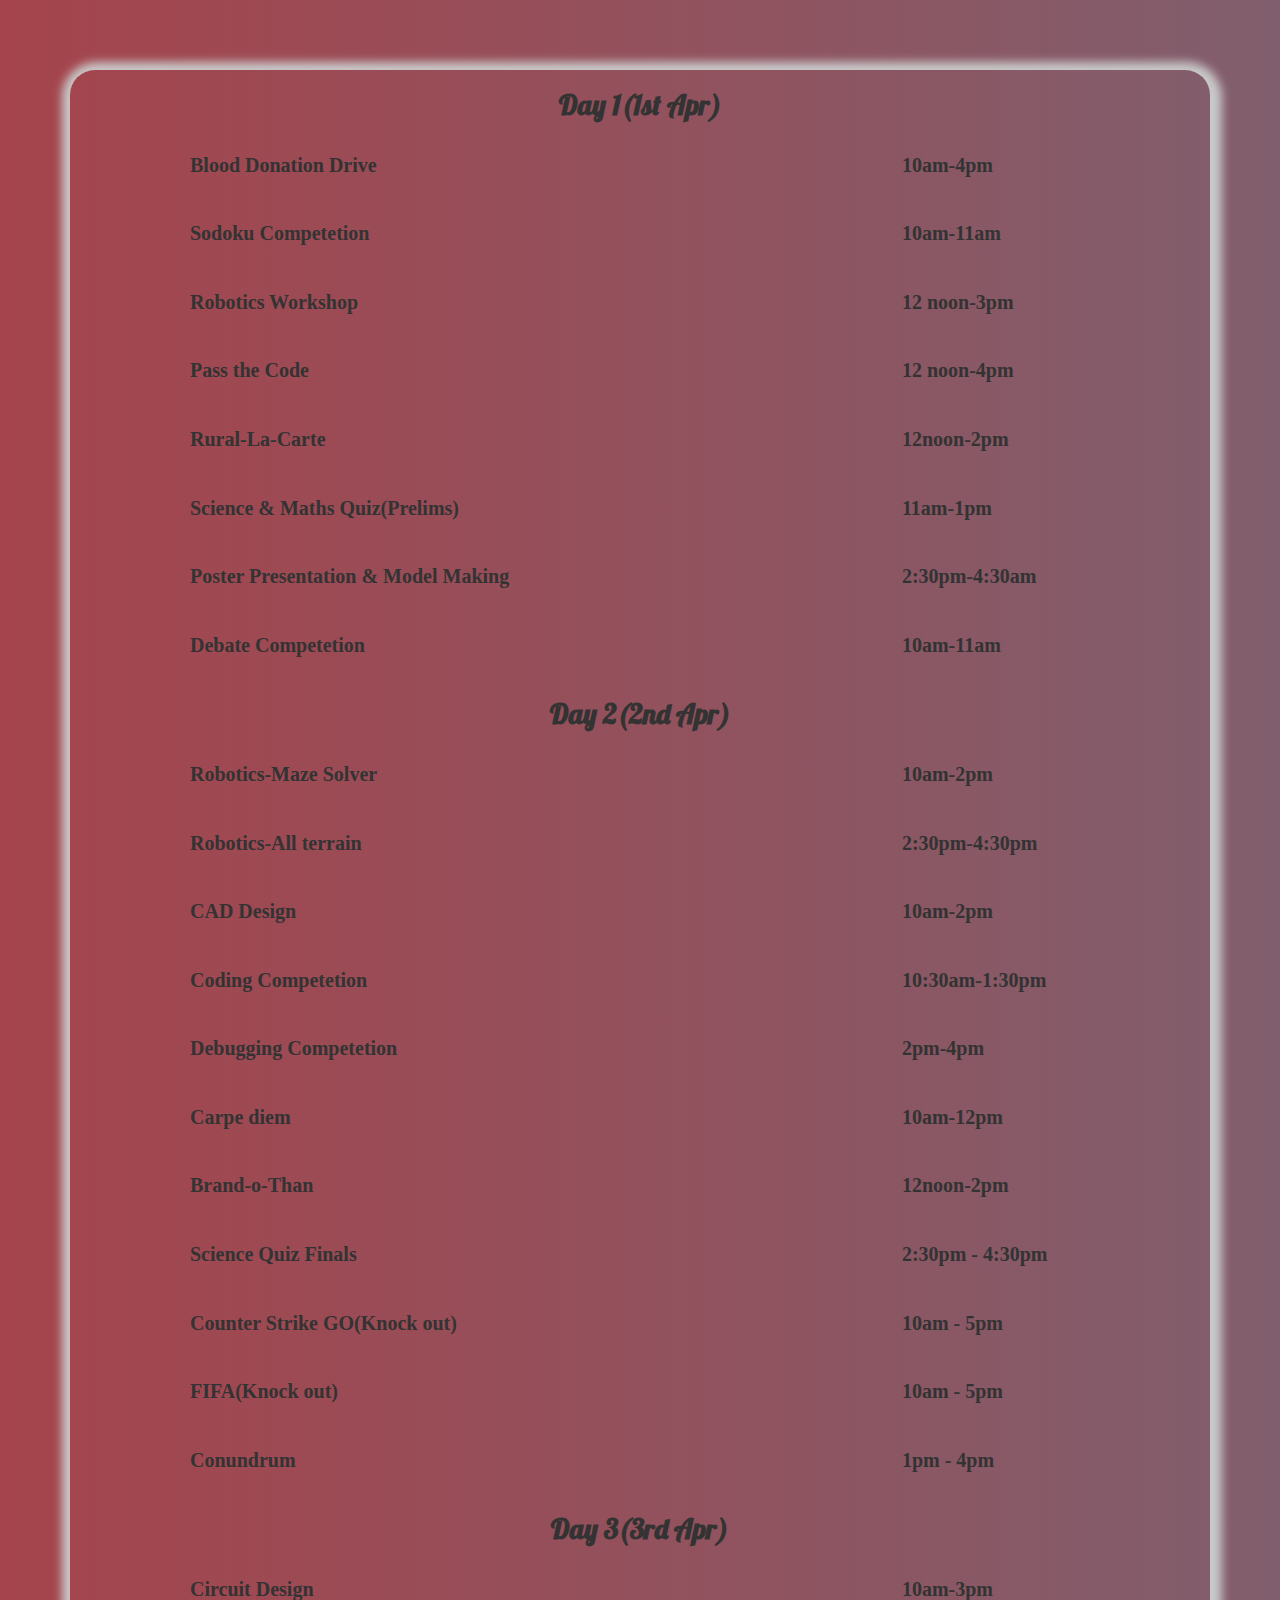
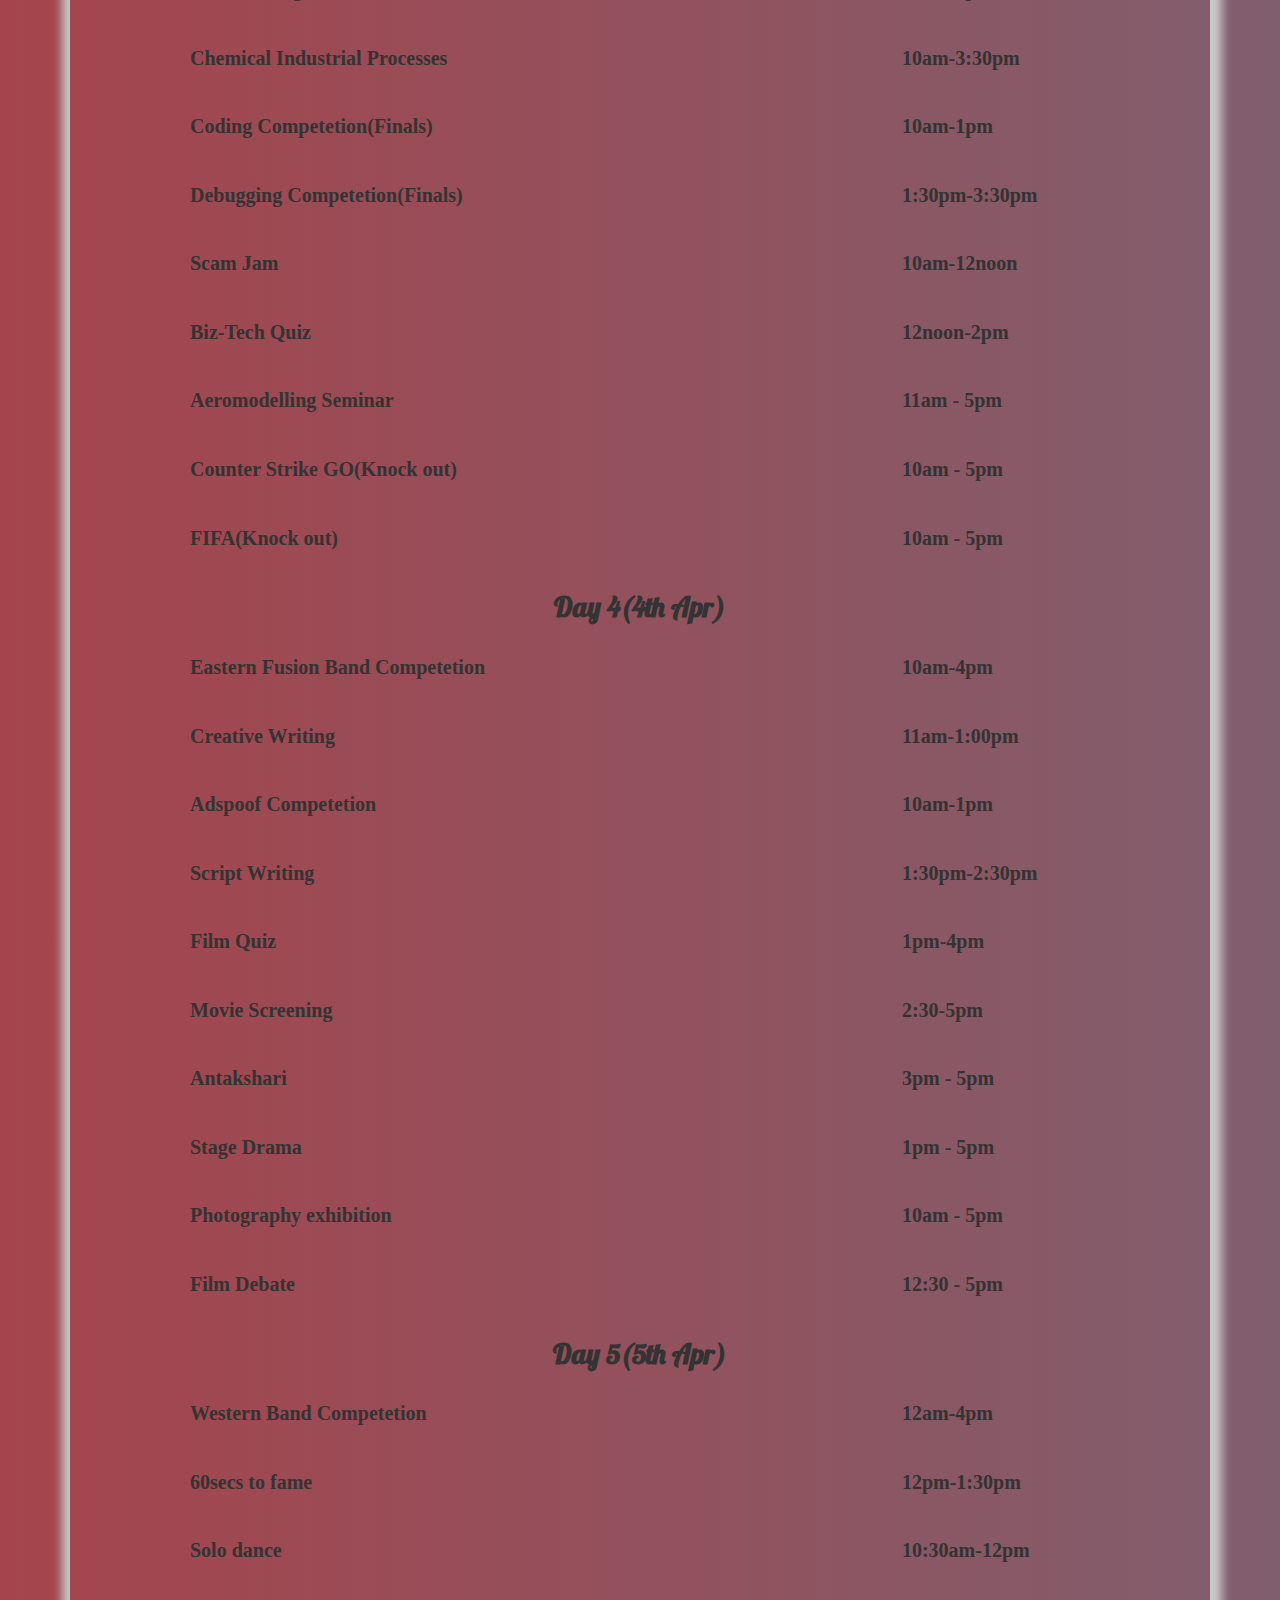
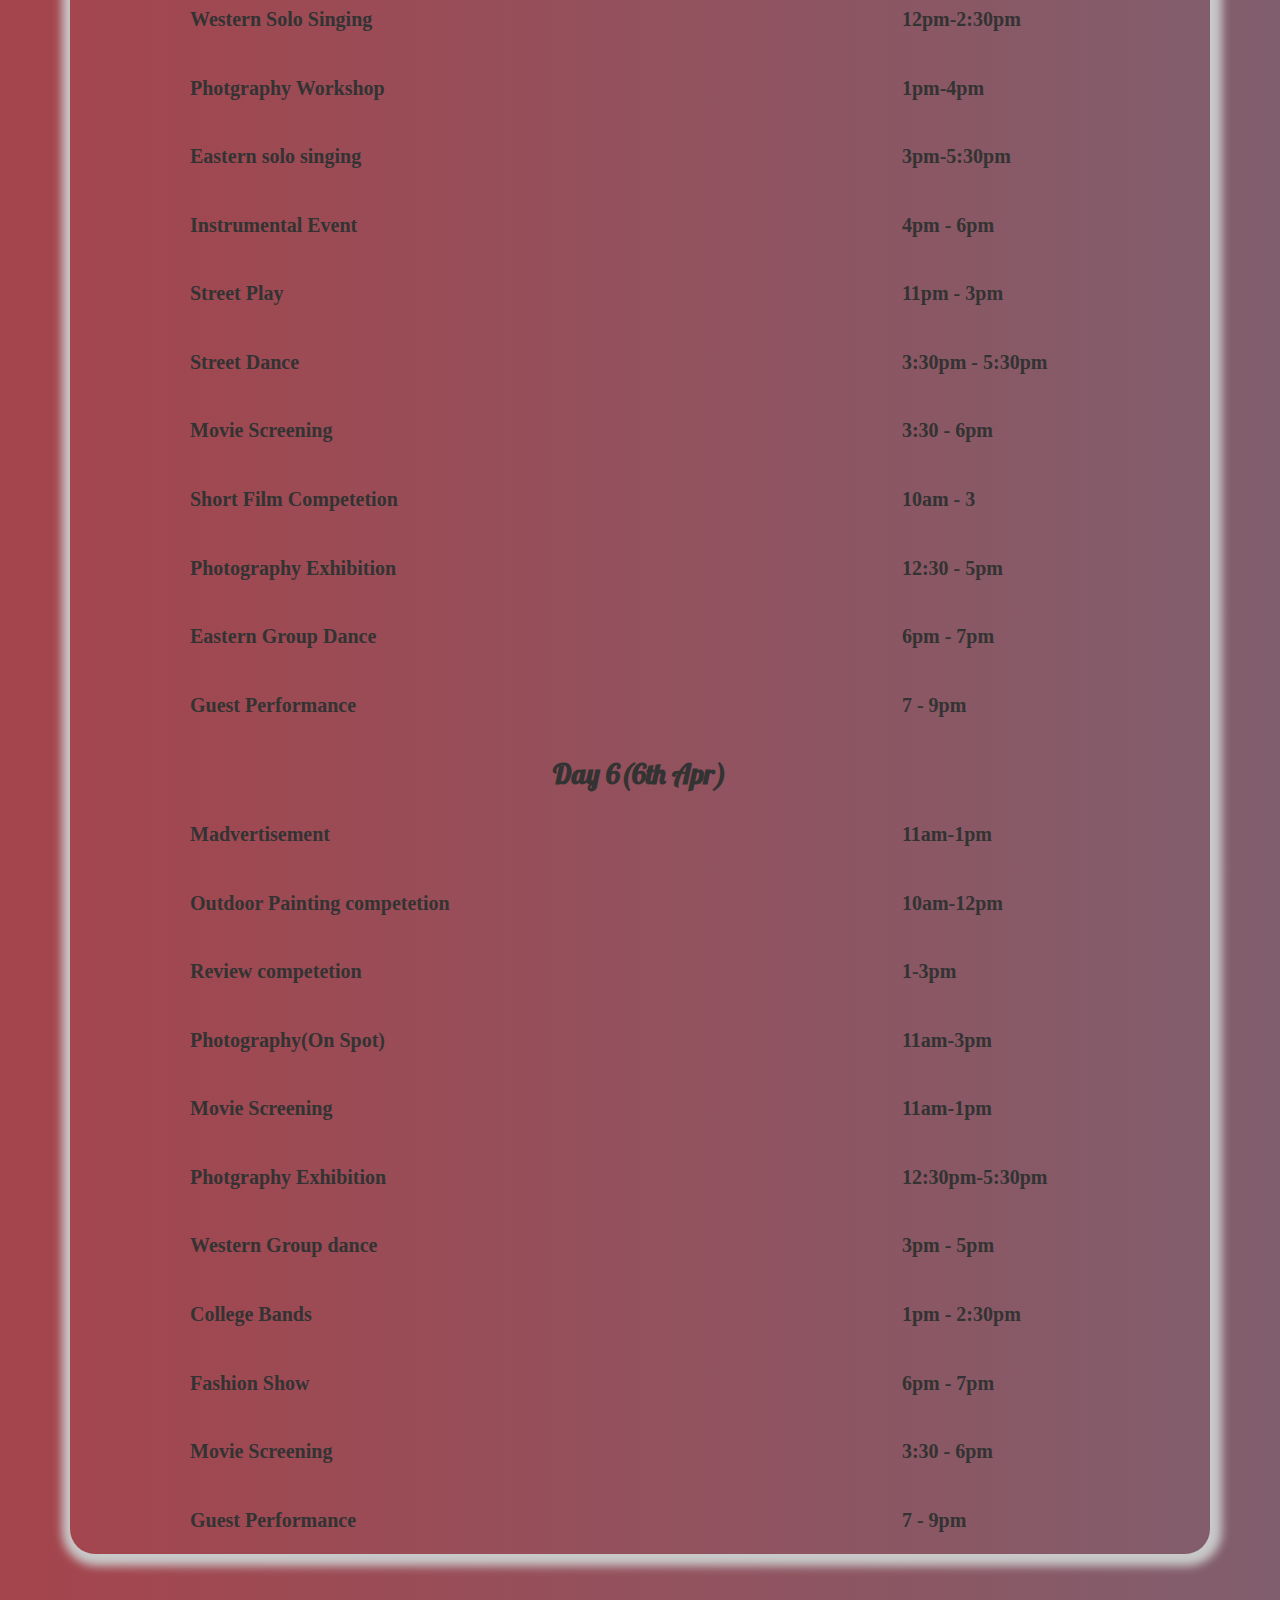
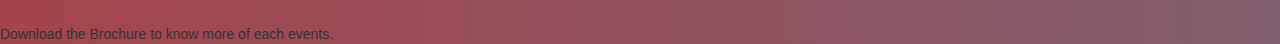
==== index.html @ aa8b28dc "Update index.html" ====
<!Doctype html>
<html lang="en">
<head>
    <meta charset="UTF-8">
    <meta name="viewport" content="width=device-width, initial-scale=1.0">
    <meta http-equiv="X-UA-Compatible" content="ie=edge">
    <title>HU19 | Events</title>
    <link rel="icon" type="image/ico" href="sources/imgs/logo.png" />
	<link rel="stylesheet" href="style2.css"/>
	<link href="https://fonts.googleapis.com/css?family=Lobster" rel="stylesheet">
	<link rel="stylesheet" href="https://maxcdn.bootstrapcdn.com/bootstrap/3.4.0/css/bootstrap.min.css">
  <script src="https://ajax.googleapis.com/ajax/libs/jquery/3.3.1/jquery.min.js"></script>
  <script src="https://maxcdn.bootstrapcdn.com/bootstrap/3.4.0/js/bootstrap.min.js"></script>

</head>
<script>

</script>
<body>
<div class="container">
	<div class="elist table-responsive">
		
		<table width="100%">
				<tr ><th colspan="2" style="text-align:center;"><h2>Day 1(1st Apr)</h2></th></tr>

			<tr><td>Blood Donation Drive</td>
				<td>10am-4pm</td>
			</tr>
			<tr><td>Sodoku Competetion</td>
				<td>10am-11am</td>
			</tr>
			<tr><td>Robotics Workshop</td>
				<td>12 noon-3pm</td>
			</tr>
			<tr><td>Pass the Code</td>
				<td>12 noon-4pm</td>
			</tr>
			<tr><td>Rural-La-Carte</td>
				<td>12noon-2pm</td>
			</tr>
			<tr><td>Science & Maths Quiz(Prelims)</td>
				<td>11am-1pm</td>
			</tr>
			<tr><td>Poster Presentation & Model Making</td>
				<td>2:30pm-4:30am</td>
			</tr>
			<tr><td>Debate Competetion</td>
				<td>10am-11am</td>
			</tr>
						<tr><th colspan="2" style="text-align:center"><h2>Day 2(2nd Apr)</h2></th></tr>
			<tr><td>Robotics-Maze Solver</td>
				<td>10am-2pm</td>
			</tr>
			<tr><td>Robotics-All terrain</td>
				<td>2:30pm-4:30pm</td>
			</tr>
			<tr><td>CAD Design</td>
				<td>10am-2pm</td>
			</tr>
			<tr><td>Coding Competetion</td>
				<td>10:30am-1:30pm</td>
			</tr>
			<tr><td>Debugging Competetion</td>
				<td>2pm-4pm</td>
			</tr>
			<tr><td>Carpe diem</td>
				<td>10am-12pm</td>
			</tr>
			<tr><td>Brand-o-Than</td>
				<td>12noon-2pm</td>
			</tr>
			<tr><td>Science Quiz Finals</td>
				<td>2:30pm - 4:30pm</td>
			</tr>
			<tr><td>Counter Strike GO(Knock out)</td>
				<td>10am - 5pm</td>
			</tr>
			<tr><td>FIFA(Knock out)</td>
				<td>10am - 5pm</td>
			</tr>
			<tr><td>Conundrum</td>
				<td>1pm - 4pm</td>
			</tr>
			<tr><th colspan="2" style="text-align:center"><h2>Day 3(3rd Apr)</h2></th></tr>
			<tr><td>Circuit Design</td>
				<td>10am-3pm</td>
			</tr>
			<tr><td>Chemical Industrial Processes</td>
				<td>10am-3:30pm</td>
			</tr>
			<tr><td>Coding Competetion(Finals)</td>
				<td>10am-1pm</td>
			</tr>
			<tr><td>Debugging Competetion(Finals)</td>
				<td>1:30pm-3:30pm</td>
			</tr>
			<tr><td>Scam Jam</td>
				<td>10am-12noon</td>
			</tr>
			<tr><td>Biz-Tech Quiz</td>
				<td>12noon-2pm</td>
			</tr>
			<tr><td>Aeromodelling Seminar</td>
				<td>11am - 5pm</td>
			</tr>
			<tr><td>Counter Strike GO(Knock out)</td>
				<td>10am - 5pm</td>
			</tr>
			<tr><td>FIFA(Knock out)</td>
				<td>10am - 5pm</td>
			</tr>
			<tr><th colspan="2" style="text-align:center"><h2>Day 4(4th Apr)</h2></th></tr>
			<tr><td>Eastern Fusion Band Competetion</td>
				<td>10am-4pm</td>
			</tr>
			<tr><td>Creative Writing</td>
				<td>11am-1:00pm</td>
			</tr>
			<tr><td>Adspoof Competetion</td>
				<td>10am-1pm</td>
			</tr>
			<tr><td>Script Writing</td>
				<td>1:30pm-2:30pm</td>
			</tr>
			<tr><td>Film Quiz</td>
				<td>1pm-4pm</td>
			</tr>
			<tr><td>Movie Screening</td>
				<td>2:30-5pm</td>
			</tr>
			<tr><td>Antakshari</td>
				<td>3pm - 5pm</td>
			</tr>
			<tr><td>Stage Drama</td>
				<td>1pm - 5pm</td>
			</tr>
			<tr><td>Photography exhibition</td>
				<td>10am - 5pm</td>
			</tr>
			<tr><td>Film Debate</td>
				<td>12:30 - 5pm</td>
			</tr>
			<tr><th colspan="2" style="text-align:center"><h2 id="1">Day 5(5th Apr)</h2></th></tr>
			<tr><td>Western Band Competetion</td>
				<td>12am-4pm</td>
			</tr>
			<tr><td>60secs to fame</td>
				<td>12pm-1:30pm</td>
			</tr>
			<tr><td>Solo dance</td>
				<td>10:30am-12pm</td>
			</tr>
			<tr><td>Western Solo Singing</td>
				<td>12pm-2:30pm</td>
			</tr>
			<tr><td>Photgraphy Workshop</td>
				<td>1pm-4pm</td>
			</tr>
			<tr><td>Eastern solo singing</td>
				<td>3pm-5:30pm</td>
			</tr>
			<tr><td>Instrumental Event</td>
				<td>4pm - 6pm</td>
			</tr>
			<tr><td>Street Play</td>
				<td>11pm - 3pm</td>
			</tr>
			<tr><td>Street Dance</td>
				<td>3:30pm - 5:30pm</td>
			</tr>
		
			<tr><td>Movie Screening</td>
				<td>3:30 - 6pm</td>
			</tr>
			<tr><td>Short Film Competetion</td>
				<td>10am - 3</td>
			</tr>
			<tr><td>Photography Exhibition</td>
				<td>12:30 - 5pm</td>
			</tr>
			<tr><td>Eastern Group Dance</td>
				<td>6pm - 7pm</td>
			</tr>
			<tr><td>Guest Performance</td>
				<td>7 - 9pm</td>
			</tr>
			<tr><th colspan="2"style="text-align:center"><h2>Day 6(6th Apr)</h2></th></tr>
			<tr><td>Madvertisement</td>
				<td>11am-1pm</td>
			</tr>
			<tr><td>Outdoor Painting competetion</td>
				<td>10am-12pm</td>
			</tr>
			<tr><td>Review competetion</td>
				<td>1-3pm</td>
			</tr>
			<tr><td>Photography(On Spot)</td>
				<td>11am-3pm</td>
			</tr>
			<tr><td>Movie Screening</td>
				<td>11am-1pm</td>
			</tr>
			<tr><td>Photgraphy Exhibition</td>
				<td>12:30pm-5:30pm</td>
			</tr>
			<tr><td>Western Group dance</td>
				<td>3pm - 5pm</td>
			</tr>
			<tr><td>College Bands</td>
				<td>1pm - 2:30pm</td>
			</tr>
			<tr><td>Fashion Show</td>
				<td>6pm - 7pm</td>
			</tr>
			<tr><td>Movie Screening</td>
				<td>3:30 - 6pm</td>
			</tr>
			<tr><td>Guest Performance</td>
				<td>7 - 9pm</td>
			</tr>
		</table>
		
	</div>
	</div>
	<footer> Download the Brochure to know more of each events. </footer>
	</body>
</html>
	<style>
	* {
			box-sizing: border-box;
	}

		
		body {
			margin: 0px;
			overflow-x: hidden;
			background-color:deepblue;
			background: linear-gradient(270deg, #662466, #22d0a3, #448aa5, #a5444c);
			background-size: 800% 800%;
			-webkit-animation: AnimationName 11s ease infinite;
			-moz-animation: AnimationName 11s ease infinite;
			animation: AnimationName 11s ease infinite;
			}
		@-webkit-keyframes AnimationName {
			0%{background-position:0% 38%}
		50%{background-position:100% 63%}
		100%{background-position:0% 38%}
			}
		@-moz-keyframes AnimationName {
				0%{background-position:0% 38%}
			50%{background-position:100% 63%}
			100%{background-position:0% 38%}
			}
		@keyframes AnimationName { 
			0%{background-position:0% 38%}
		50%{background-position:100% 63%}
		100%{background-position:0% 38%}
		}
	.elist
		{
			margin:auto;
			margin-top:5em;
			margin-bottom : 5em;
			//background-color: #ad9822;
			border: 1px sotrd black;
			//opacity: 0.6;
			filter: alpha(opacity=60);
			width:auto;
			heigth:auto;
			border-radius: 25px;
			box-shadow:2px 2px 10px 10px #C9C9C9;
		-webkit-box-shadow:2px 2px 10px 10x #C9C9C9;
			-moz-box-shadow:2px 2px 10px 10px #C9C9C9;
			 transition: 0.8s;
			    

			
		}
		
	
		
			td
			{
				font-weight:bold;
				font-family:cursive;
				font-size:20px;
				padding:1em;
			}
				h2{
				font-weight:bold;
			font-family:'Lobster', cursive;;
			 text-shadow: 2px 2px 5px white
			  animation: fadeOut 1s;
			  				font-size:2em;

			}
		@media screen and (min-width: 720px) 
		{
			td:nth-child(odd)
			{
				padding-left : 6em;
			}
		}
	</style>
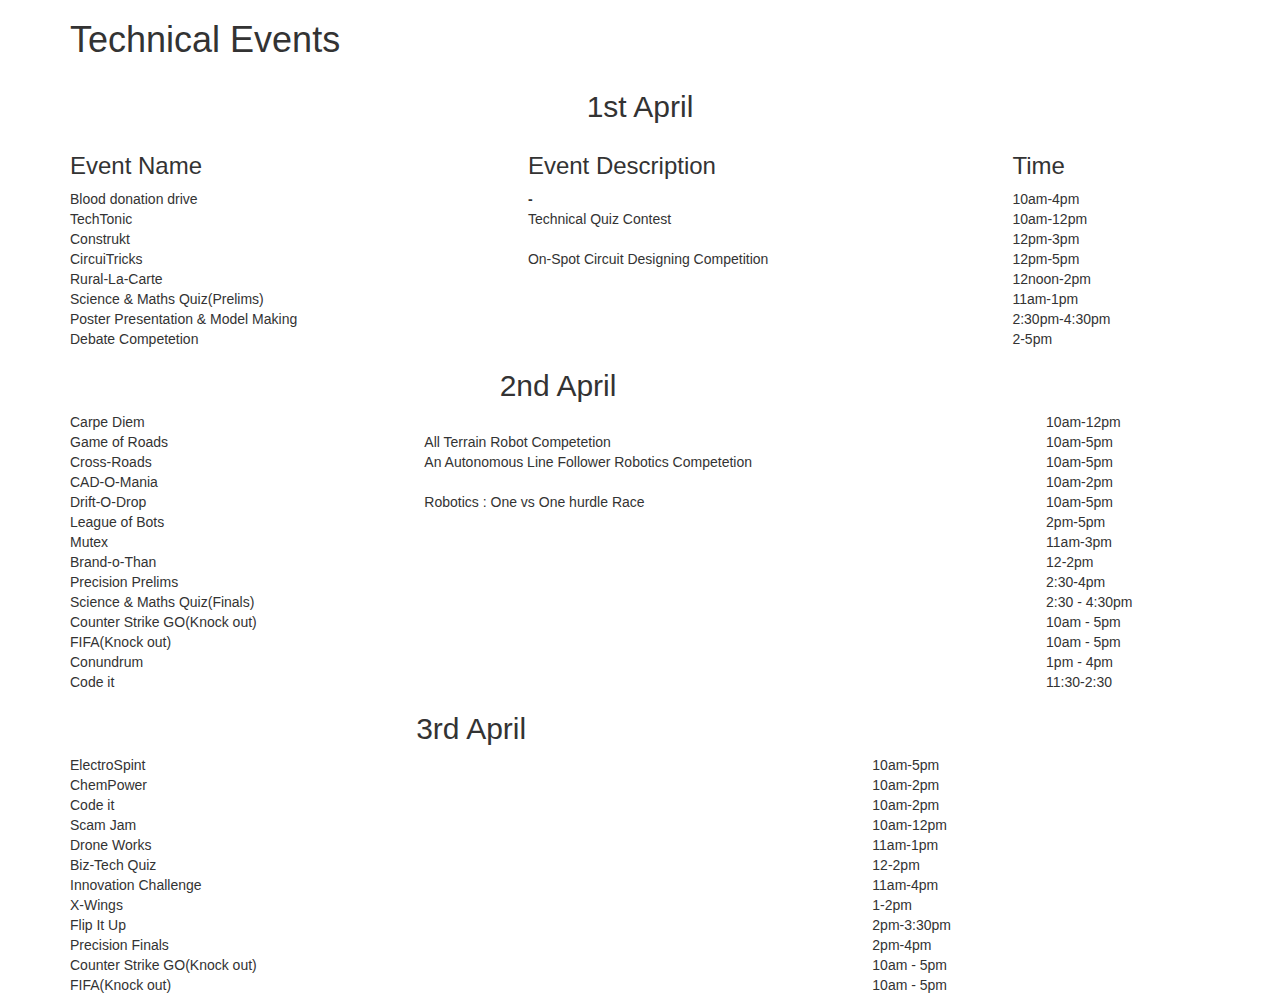
==== commit 4d46a53c: "Update index.html" ====
--- a/index.html
+++ b/index.html
@@ -1,304 +1,203 @@
-<!Doctype html>
-<html lang="en">
-<head>
-    <meta charset="UTF-8">
-    <meta name="viewport" content="width=device-width, initial-scale=1.0">
-    <meta http-equiv="X-UA-Compatible" content="ie=edge">
-    <title>HU19 | Events</title>
-    <link rel="icon" type="image/ico" href="sources/imgs/logo.png" />
-	<link rel="stylesheet" href="style2.css"/>
-	<link href="https://fonts.googleapis.com/css?family=Lobster" rel="stylesheet">
-	<link rel="stylesheet" href="https://maxcdn.bootstrapcdn.com/bootstrap/3.4.0/css/bootstrap.min.css">
-  <script src="https://ajax.googleapis.com/ajax/libs/jquery/3.3.1/jquery.min.js"></script>
-  <script src="https://maxcdn.bootstrapcdn.com/bootstrap/3.4.0/js/bootstrap.min.js"></script>
-
-</head>
-<script>
-
-</script>
-<body>
-<div class="container">
-	<div class="elist table-responsive">
-		
-		<table width="100%">
-				<tr ><th colspan="2" style="text-align:center;"><h2>Day 1(1st Apr)</h2></th></tr>
-
-			<tr><td>Blood Donation Drive</td>
-				<td>10am-4pm</td>
-			</tr>
-			<tr><td>Sodoku Competetion</td>
-				<td>10am-11am</td>
-			</tr>
-			<tr><td>Robotics Workshop</td>
-				<td>12 noon-3pm</td>
-			</tr>
-			<tr><td>Pass the Code</td>
-				<td>12 noon-4pm</td>
-			</tr>
-			<tr><td>Rural-La-Carte</td>
-				<td>12noon-2pm</td>
-			</tr>
-			<tr><td>Science & Maths Quiz(Prelims)</td>
-				<td>11am-1pm</td>
-			</tr>
-			<tr><td>Poster Presentation & Model Making</td>
-				<td>2:30pm-4:30am</td>
-			</tr>
-			<tr><td>Debate Competetion</td>
-				<td>10am-11am</td>
-			</tr>
-						<tr><th colspan="2" style="text-align:center"><h2>Day 2(2nd Apr)</h2></th></tr>
-			<tr><td>Robotics-Maze Solver</td>
-				<td>10am-2pm</td>
-			</tr>
-			<tr><td>Robotics-All terrain</td>
-				<td>2:30pm-4:30pm</td>
-			</tr>
-			<tr><td>CAD Design</td>
-				<td>10am-2pm</td>
-			</tr>
-			<tr><td>Coding Competetion</td>
-				<td>10:30am-1:30pm</td>
-			</tr>
-			<tr><td>Debugging Competetion</td>
-				<td>2pm-4pm</td>
-			</tr>
-			<tr><td>Carpe diem</td>
-				<td>10am-12pm</td>
-			</tr>
-			<tr><td>Brand-o-Than</td>
-				<td>12noon-2pm</td>
-			</tr>
-			<tr><td>Science Quiz Finals</td>
-				<td>2:30pm - 4:30pm</td>
-			</tr>
-			<tr><td>Counter Strike GO(Knock out)</td>
-				<td>10am - 5pm</td>
-			</tr>
-			<tr><td>FIFA(Knock out)</td>
-				<td>10am - 5pm</td>
-			</tr>
-			<tr><td>Conundrum</td>
-				<td>1pm - 4pm</td>
-			</tr>
-			<tr><th colspan="2" style="text-align:center"><h2>Day 3(3rd Apr)</h2></th></tr>
-			<tr><td>Circuit Design</td>
-				<td>10am-3pm</td>
-			</tr>
-			<tr><td>Chemical Industrial Processes</td>
-				<td>10am-3:30pm</td>
-			</tr>
-			<tr><td>Coding Competetion(Finals)</td>
-				<td>10am-1pm</td>
-			</tr>
-			<tr><td>Debugging Competetion(Finals)</td>
-				<td>1:30pm-3:30pm</td>
-			</tr>
-			<tr><td>Scam Jam</td>
-				<td>10am-12noon</td>
-			</tr>
-			<tr><td>Biz-Tech Quiz</td>
-				<td>12noon-2pm</td>
-			</tr>
-			<tr><td>Aeromodelling Seminar</td>
-				<td>11am - 5pm</td>
-			</tr>
-			<tr><td>Counter Strike GO(Knock out)</td>
-				<td>10am - 5pm</td>
-			</tr>
-			<tr><td>FIFA(Knock out)</td>
-				<td>10am - 5pm</td>
-			</tr>
-			<tr><th colspan="2" style="text-align:center"><h2>Day 4(4th Apr)</h2></th></tr>
-			<tr><td>Eastern Fusion Band Competetion</td>
-				<td>10am-4pm</td>
-			</tr>
-			<tr><td>Creative Writing</td>
-				<td>11am-1:00pm</td>
-			</tr>
-			<tr><td>Adspoof Competetion</td>
-				<td>10am-1pm</td>
-			</tr>
-			<tr><td>Script Writing</td>
-				<td>1:30pm-2:30pm</td>
-			</tr>
-			<tr><td>Film Quiz</td>
-				<td>1pm-4pm</td>
-			</tr>
-			<tr><td>Movie Screening</td>
-				<td>2:30-5pm</td>
-			</tr>
-			<tr><td>Antakshari</td>
-				<td>3pm - 5pm</td>
-			</tr>
-			<tr><td>Stage Drama</td>
-				<td>1pm - 5pm</td>
-			</tr>
-			<tr><td>Photography exhibition</td>
-				<td>10am - 5pm</td>
-			</tr>
-			<tr><td>Film Debate</td>
-				<td>12:30 - 5pm</td>
-			</tr>
-			<tr><th colspan="2" style="text-align:center"><h2 id="1">Day 5(5th Apr)</h2></th></tr>
-			<tr><td>Western Band Competetion</td>
-				<td>12am-4pm</td>
-			</tr>
-			<tr><td>60secs to fame</td>
-				<td>12pm-1:30pm</td>
-			</tr>
-			<tr><td>Solo dance</td>
-				<td>10:30am-12pm</td>
-			</tr>
-			<tr><td>Western Solo Singing</td>
-				<td>12pm-2:30pm</td>
-			</tr>
-			<tr><td>Photgraphy Workshop</td>
-				<td>1pm-4pm</td>
-			</tr>
-			<tr><td>Eastern solo singing</td>
-				<td>3pm-5:30pm</td>
-			</tr>
-			<tr><td>Instrumental Event</td>
-				<td>4pm - 6pm</td>
-			</tr>
-			<tr><td>Street Play</td>
-				<td>11pm - 3pm</td>
-			</tr>
-			<tr><td>Street Dance</td>
-				<td>3:30pm - 5:30pm</td>
-			</tr>
-		
-			<tr><td>Movie Screening</td>
-				<td>3:30 - 6pm</td>
-			</tr>
-			<tr><td>Short Film Competetion</td>
-				<td>10am - 3</td>
-			</tr>
-			<tr><td>Photography Exhibition</td>
-				<td>12:30 - 5pm</td>
-			</tr>
-			<tr><td>Eastern Group Dance</td>
-				<td>6pm - 7pm</td>
-			</tr>
-			<tr><td>Guest Performance</td>
-				<td>7 - 9pm</td>
-			</tr>
-			<tr><th colspan="2"style="text-align:center"><h2>Day 6(6th Apr)</h2></th></tr>
-			<tr><td>Madvertisement</td>
-				<td>11am-1pm</td>
-			</tr>
-			<tr><td>Outdoor Painting competetion</td>
-				<td>10am-12pm</td>
-			</tr>
-			<tr><td>Review competetion</td>
-				<td>1-3pm</td>
-			</tr>
-			<tr><td>Photography(On Spot)</td>
-				<td>11am-3pm</td>
-			</tr>
-			<tr><td>Movie Screening</td>
-				<td>11am-1pm</td>
-			</tr>
-			<tr><td>Photgraphy Exhibition</td>
-				<td>12:30pm-5:30pm</td>
-			</tr>
-			<tr><td>Western Group dance</td>
-				<td>3pm - 5pm</td>
-			</tr>
-			<tr><td>College Bands</td>
-				<td>1pm - 2:30pm</td>
-			</tr>
-			<tr><td>Fashion Show</td>
-				<td>6pm - 7pm</td>
-			</tr>
-			<tr><td>Movie Screening</td>
-				<td>3:30 - 6pm</td>
-			</tr>
-			<tr><td>Guest Performance</td>
-				<td>7 - 9pm</td>
-			</tr>
-		</table>
-		
-	</div>
-	</div>
-	<footer> Download the Brochure to know more of each events. </footer>
-	</body>
-</html>
-	<style>
-	* {
-			box-sizing: border-box;
-	}
-
-		
-		body {
-			margin: 0px;
-			overflow-x: hidden;
-			background-color:deepblue;
-			background: linear-gradient(270deg, #662466, #22d0a3, #448aa5, #a5444c);
-			background-size: 800% 800%;
-			-webkit-animation: AnimationName 11s ease infinite;
-			-moz-animation: AnimationName 11s ease infinite;
-			animation: AnimationName 11s ease infinite;
-			}
-		@-webkit-keyframes AnimationName {
-			0%{background-position:0% 38%}
-		50%{background-position:100% 63%}
-		100%{background-position:0% 38%}
-			}
-		@-moz-keyframes AnimationName {
-				0%{background-position:0% 38%}
-			50%{background-position:100% 63%}
-			100%{background-position:0% 38%}
-			}
-		@keyframes AnimationName { 
-			0%{background-position:0% 38%}
-		50%{background-position:100% 63%}
-		100%{background-position:0% 38%}
-		}
-	.elist
-		{
-			margin:auto;
-			margin-top:5em;
-			margin-bottom : 5em;
-			//background-color: #ad9822;
-			border: 1px sotrd black;
-			//opacity: 0.6;
-			filter: alpha(opacity=60);
-			width:auto;
-			heigth:auto;
-			border-radius: 25px;
-			box-shadow:2px 2px 10px 10px #C9C9C9;
-		-webkit-box-shadow:2px 2px 10px 10x #C9C9C9;
-			-moz-box-shadow:2px 2px 10px 10px #C9C9C9;
-			 transition: 0.8s;
-			    
-
-			
-		}
-		
-	
-		
-			td
-			{
-				font-weight:bold;
-				font-family:cursive;
-				font-size:20px;
-				padding:1em;
-			}
-				h2{
-				font-weight:bold;
-			font-family:'Lobster', cursive;;
-			 text-shadow: 2px 2px 5px white
-			  animation: fadeOut 1s;
-			  				font-size:2em;
-
-			}
-		@media screen and (min-width: 720px) 
-		{
-			td:nth-child(odd)
-			{
-				padding-left : 6em;
-			}
-		}
-	</style>
+<!Doctype html>
+<html lang="en">
+<head>
+    <meta charset="UTF-8">
+    <meta name="viewport" content="width=device-width, initial-scale=1.0">
+    <meta http-equiv="X-UA-Compatible" content="ie=edge">
+    <title>HU19 | Events</title>
+    <link rel="icon" type="image/ico" href="./sources/imgs/logo.png" />
+	<link href="https://fonts.googleapis.com/css?family=Lobster" rel="stylesheet">
+	<link rel="stylesheet" href="https://maxcdn.bootstrapcdn.com/bootstrap/3.4.0/css/bootstrap.min.css">
+    <script src="https://ajax.googleapis.com/ajax/libs/jquery/3.3.1/jquery.min.js"></script>
+	<script src="https://maxcdn.bootstrapcdn.com/bootstrap/3.4.0/js/bootstrap.min.js"></script>
+	<link href="https://fonts.googleapis.com/css?family=Cardo|Playfair+Display:400,700,900" rel="stylesheet">
+    <!-- font awesome CDN -->
+    <link rel="stylesheet" href="https://use.fontawesome.com/releases/v5.7.2/css/all.css" integrity="sha384-fnmOCqbTlWIlj8LyTjo7mOUStjsKC4pOpQbqyi7RrhN7udi9RwhKkMHpvLbHG9Sr" crossorigin="anonymous">
+
+	<link rel="stylesheet" href="style_tc.css">
+
+</head>
+
+<body>
+	<div class="container">
+
+		<a href="./index.html"><i class="fa fa-arrow-left" aria-hidden="true"></i></a>
+
+		<h1 class="event-head">Technical Events</h1>
+		<div class="elist">
+
+				<div class="each-day">
+					<table width="100%">
+					<tr>
+						<th class="event-date" colspan="3" style="text-align:center;">
+							<h2 class="event-date">1st April</h2>
+						</th>
+					</tr>
+					<tr><td><h3 class="event-datee">Event Name</td>
+						<td><h3 class="event-datee">Event Description</td>
+						<td><h3 class="event-datee">Time</td>
+					</tr>
+					
+					<tr><td>Blood donation drive</td>
+						<td><b>-</b></td>
+						<td>10am-4pm</td>
+					</tr>
+					<tr><td>TechTonic</td>
+						<td>Technical Quiz Contest</td>
+						<td>10am-12pm</td>
+					</tr>
+					<tr><td>Construkt</td>
+						<td></td>
+						<td>12pm-3pm</td>
+					</tr>
+					<tr><td>CircuiTricks</td>
+						<td>On-Spot Circuit Designing Competition</td>
+						<td>12pm-5pm</td>
+					</tr>
+					<tr><td>Rural-La-Carte</td>
+						<td></td>
+						<td>12noon-2pm</td>
+					</tr>
+					<tr><td>Science & Maths Quiz(Prelims)</td>
+						<td></td>
+						<td>11am-1pm</td>
+					</tr>
+					<tr><td>Poster Presentation & Model Making</td>
+						<td></td>
+						<td>2:30pm-4:30pm</td>
+					</tr>
+					<tr><td>Debate Competetion</td>
+						<td></td>
+						<td>2-5pm</td>
+					</tr>
+					</table>
+				</div>
+
+				<div class="each-day">
+					<table width="100%">
+						<tr>
+							<th class="event-date" colspan="2" style="text-align:center">
+								<h2>2nd April</h2>
+							</th>
+						</tr>
+						<tr><td>Carpe Diem</td>
+							<td></td>
+							<td>10am-12pm</td>
+						</tr>
+						<tr><td>Game of Roads</td>
+							<td>All Terrain Robot Competetion</td>
+							<td>10am-5pm</td>
+						</tr>
+						<tr><td>Cross-Roads</td>
+							<td>An Autonomous Line Follower Robotics Competetion</td>
+							<td>10am-5pm</td>
+						</tr>
+						<tr><td>CAD-O-Mania</td>
+							<td></td>
+							<td>10am-2pm</td>
+						</tr>
+						<tr><td>Drift-O-Drop</td>
+							<td>Robotics : One vs One hurdle Race</td>
+							<td>10am-5pm</td>
+						</tr>
+						<tr><td>League of Bots</td>
+							<td></td>
+							<td>2pm-5pm</td>
+						</tr>
+						<tr><td>Mutex</td>
+							<td></td>
+							<td>11am-3pm</td>
+						</tr>
+						<tr><td>Brand-o-Than</td>
+							<td></td>
+							<td>12-2pm</td>
+						</tr>
+						<tr><td>Precision Prelims</td>
+							<td></td>
+							<td>2:30-4pm</td>
+						</tr>
+						<tr><td>Science & Maths Quiz(Finals)</td>
+							<td></td>
+							<td>2:30 - 4:30pm</td>
+						</tr>
+						<tr><td>Counter Strike GO(Knock out)</td>
+							<td></td>
+							<td>10am - 5pm</td>
+						</tr>
+						<tr><td>FIFA(Knock out)</td>
+							<td></td>
+							<td>10am - 5pm</td>
+						</tr>
+						<tr><td>Conundrum</td>
+							<td></td>
+							<td>1pm - 4pm</td>
+						</tr>
+						<tr><td>Code it</td>
+							<td></td>
+							<td>11:30-2:30</td>
+						</tr>
+					</table>
+				</div>
+
+				<div class="each-day">
+					<table width="100%">
+						<tr>
+							<th class="event-date" colspan="2" style="text-align:center">
+								<h2>3rd April</h2>
+							</th>
+						</tr>
+						<tr><td>ElectroSpint</td>
+							<td></td>
+							<td>10am-5pm</td>
+						</tr>
+						<tr><td>ChemPower</td>
+							<td></td>
+							<td>10am-2pm</td>
+						</tr>
+						<tr><td>Code it</td>
+							<td></td>
+							<td>10am-2pm</td>
+						</tr>
+						<tr><td>Scam Jam</td>
+							<td></td>
+							<td>10am-12pm</td>
+						</tr>
+						<tr><td>Drone Works</td>
+							<td></td>
+							<td>11am-1pm</td>
+						</tr>
+						<tr><td>Biz-Tech Quiz</td>
+							<td></td>
+							<td>12-2pm</td>
+						</tr>
+						<tr><td>Innovation Challenge</td>
+							<td></td>
+							<td>11am-4pm</td>
+						</tr>
+						<tr><td>X-Wings</td>
+							<td></td>
+							<td>1-2pm</td>
+						</tr>
+						<tr><td>Flip It Up</td>
+							<td></td>
+							<td>2pm-3:30pm</td>
+						</tr>
+						<tr><td>Precision Finals</td>
+							<td></td>
+							<td>2pm-4pm</td>
+						</tr>
+						<tr><td>Counter Strike GO(Knock out)</td>
+							<td></td>
+							<td>10am - 5pm</td>
+						</tr>
+						<tr><td>FIFA(Knock out)</td>
+							<td></td>
+							<td>10am - 5pm</td>
+						</tr>
+					</table>
+				</div>
+
+		</div>
+	</div>
+</body>
+</html>
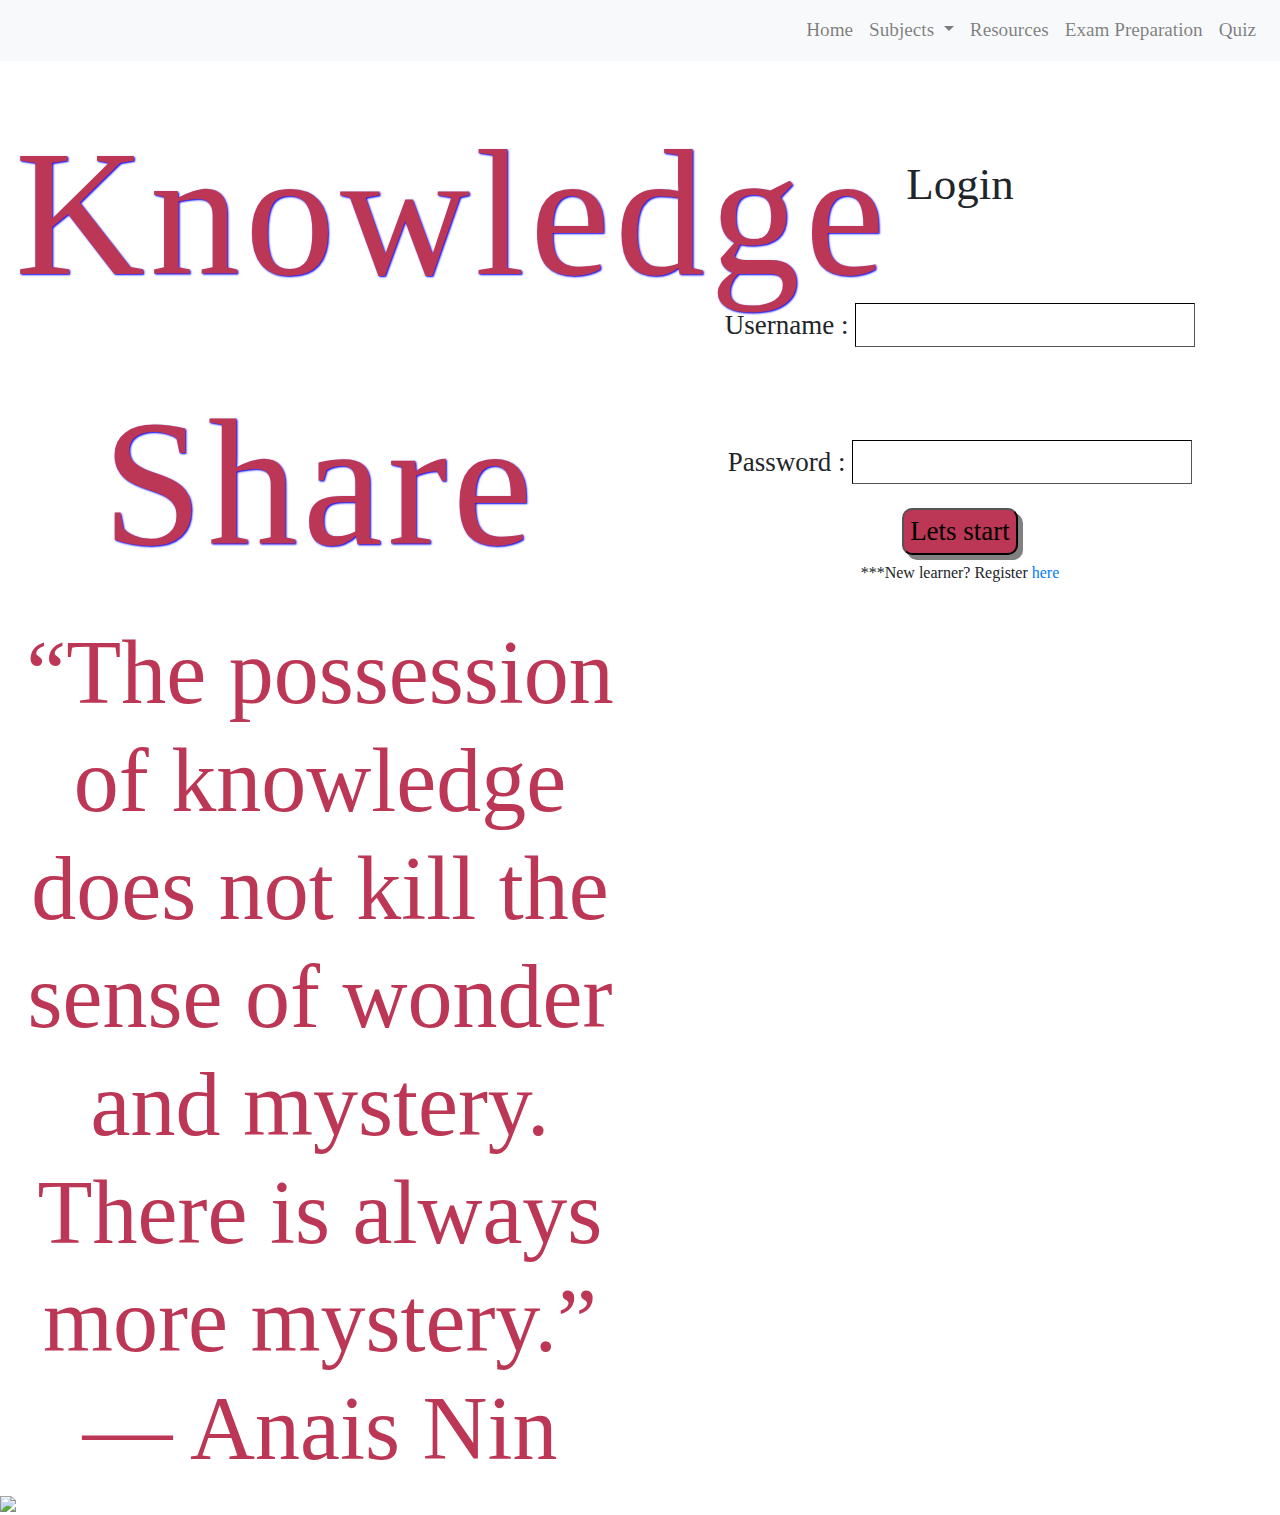
==== commit 6bcae97c: "Update index.html" ====
--- a/index.html
+++ b/index.html
@@ -1,203 +1,84 @@
-<!Doctype html>
+<!-- Created on : Apr 11, 2019, 1:17:02 AM
+    Author     : priyanka -->
+<!DOCTYPE html>
 <html lang="en">
 <head>
-    <meta charset="UTF-8">
-    <meta name="viewport" content="width=device-width, initial-scale=1.0">
-    <meta http-equiv="X-UA-Compatible" content="ie=edge">
-    <title>HU19 | Events</title>
-    <link rel="icon" type="image/ico" href="./sources/imgs/logo.png" />
-	<link href="https://fonts.googleapis.com/css?family=Lobster" rel="stylesheet">
-	<link rel="stylesheet" href="https://maxcdn.bootstrapcdn.com/bootstrap/3.4.0/css/bootstrap.min.css">
-    <script src="https://ajax.googleapis.com/ajax/libs/jquery/3.3.1/jquery.min.js"></script>
-	<script src="https://maxcdn.bootstrapcdn.com/bootstrap/3.4.0/js/bootstrap.min.js"></script>
-	<link href="https://fonts.googleapis.com/css?family=Cardo|Playfair+Display:400,700,900" rel="stylesheet">
-    <!-- font awesome CDN -->
-    <link rel="stylesheet" href="https://use.fontawesome.com/releases/v5.7.2/css/all.css" integrity="sha384-fnmOCqbTlWIlj8LyTjo7mOUStjsKC4pOpQbqyi7RrhN7udi9RwhKkMHpvLbHG9Sr" crossorigin="anonymous">
+  <title>KnowledgeShare</title>
+  <meta charset="utf-8">
+  <meta name="viewport" content="width=device-width, initial-scale=1">
+  <!-- Include BOOTSTRAP-->
+  <link rel="stylesheet" href="https://maxcdn.bootstrapcdn.com/bootstrap/4.3.1/css/bootstrap.min.css">
+  <script src="https://ajax.googleapis.com/ajax/libs/jquery/3.3.1/jquery.min.js"></script>
+  <script src="https://cdnjs.cloudflare.com/ajax/libs/popper.js/1.14.7/umd/popper.min.js"></script>
+  <script src="https://maxcdn.bootstrapcdn.com/bootstrap/4.3.1/js/bootstrap.min.js"></script>
+  <!--Internal CSS-->
+  <link rel="stylesheet" href="mystyle.css">
+</head>
+<body>
+     
+    
+<nav class="navbar navbar-expand-sm bg-light navbar-light justify-content-end ">
+ <button class="navbar-toggler" type="button" data-toggle="collapse" data-target="#collapsibleNavbar">
+    <span class="navbar-toggler-icon" style=" border-color: white"></span>
+  </button>
 
-	<link rel="stylesheet" href="style_tc.css">
-
-</head>
-
-<body>
-	<div class="container">
-
-		<a href="./index.html"><i class="fa fa-arrow-left" aria-hidden="true"></i></a>
-
-		<h1 class="event-head">Technical Events</h1>
-		<div class="elist">
-
-				<div class="each-day">
-					<table width="100%">
-					<tr>
-						<th class="event-date" colspan="3" style="text-align:center;">
-							<h2 class="event-date">1st April</h2>
-						</th>
-					</tr>
-					<tr><td><h3 class="event-datee">Event Name</td>
-						<td><h3 class="event-datee">Event Description</td>
-						<td><h3 class="event-datee">Time</td>
-					</tr>
-					
-					<tr><td>Blood donation drive</td>
-						<td><b>-</b></td>
-						<td>10am-4pm</td>
-					</tr>
-					<tr><td>TechTonic</td>
-						<td>Technical Quiz Contest</td>
-						<td>10am-12pm</td>
-					</tr>
-					<tr><td>Construkt</td>
-						<td></td>
-						<td>12pm-3pm</td>
-					</tr>
-					<tr><td>CircuiTricks</td>
-						<td>On-Spot Circuit Designing Competition</td>
-						<td>12pm-5pm</td>
-					</tr>
-					<tr><td>Rural-La-Carte</td>
-						<td></td>
-						<td>12noon-2pm</td>
-					</tr>
-					<tr><td>Science & Maths Quiz(Prelims)</td>
-						<td></td>
-						<td>11am-1pm</td>
-					</tr>
-					<tr><td>Poster Presentation & Model Making</td>
-						<td></td>
-						<td>2:30pm-4:30pm</td>
-					</tr>
-					<tr><td>Debate Competetion</td>
-						<td></td>
-						<td>2-5pm</td>
-					</tr>
-					</table>
-				</div>
-
-				<div class="each-day">
-					<table width="100%">
-						<tr>
-							<th class="event-date" colspan="2" style="text-align:center">
-								<h2>2nd April</h2>
-							</th>
-						</tr>
-						<tr><td>Carpe Diem</td>
-							<td></td>
-							<td>10am-12pm</td>
-						</tr>
-						<tr><td>Game of Roads</td>
-							<td>All Terrain Robot Competetion</td>
-							<td>10am-5pm</td>
-						</tr>
-						<tr><td>Cross-Roads</td>
-							<td>An Autonomous Line Follower Robotics Competetion</td>
-							<td>10am-5pm</td>
-						</tr>
-						<tr><td>CAD-O-Mania</td>
-							<td></td>
-							<td>10am-2pm</td>
-						</tr>
-						<tr><td>Drift-O-Drop</td>
-							<td>Robotics : One vs One hurdle Race</td>
-							<td>10am-5pm</td>
-						</tr>
-						<tr><td>League of Bots</td>
-							<td></td>
-							<td>2pm-5pm</td>
-						</tr>
-						<tr><td>Mutex</td>
-							<td></td>
-							<td>11am-3pm</td>
-						</tr>
-						<tr><td>Brand-o-Than</td>
-							<td></td>
-							<td>12-2pm</td>
-						</tr>
-						<tr><td>Precision Prelims</td>
-							<td></td>
-							<td>2:30-4pm</td>
-						</tr>
-						<tr><td>Science & Maths Quiz(Finals)</td>
-							<td></td>
-							<td>2:30 - 4:30pm</td>
-						</tr>
-						<tr><td>Counter Strike GO(Knock out)</td>
-							<td></td>
-							<td>10am - 5pm</td>
-						</tr>
-						<tr><td>FIFA(Knock out)</td>
-							<td></td>
-							<td>10am - 5pm</td>
-						</tr>
-						<tr><td>Conundrum</td>
-							<td></td>
-							<td>1pm - 4pm</td>
-						</tr>
-						<tr><td>Code it</td>
-							<td></td>
-							<td>11:30-2:30</td>
-						</tr>
-					</table>
-				</div>
-
-				<div class="each-day">
-					<table width="100%">
-						<tr>
-							<th class="event-date" colspan="2" style="text-align:center">
-								<h2>3rd April</h2>
-							</th>
-						</tr>
-						<tr><td>ElectroSpint</td>
-							<td></td>
-							<td>10am-5pm</td>
-						</tr>
-						<tr><td>ChemPower</td>
-							<td></td>
-							<td>10am-2pm</td>
-						</tr>
-						<tr><td>Code it</td>
-							<td></td>
-							<td>10am-2pm</td>
-						</tr>
-						<tr><td>Scam Jam</td>
-							<td></td>
-							<td>10am-12pm</td>
-						</tr>
-						<tr><td>Drone Works</td>
-							<td></td>
-							<td>11am-1pm</td>
-						</tr>
-						<tr><td>Biz-Tech Quiz</td>
-							<td></td>
-							<td>12-2pm</td>
-						</tr>
-						<tr><td>Innovation Challenge</td>
-							<td></td>
-							<td>11am-4pm</td>
-						</tr>
-						<tr><td>X-Wings</td>
-							<td></td>
-							<td>1-2pm</td>
-						</tr>
-						<tr><td>Flip It Up</td>
-							<td></td>
-							<td>2pm-3:30pm</td>
-						</tr>
-						<tr><td>Precision Finals</td>
-							<td></td>
-							<td>2pm-4pm</td>
-						</tr>
-						<tr><td>Counter Strike GO(Knock out)</td>
-							<td></td>
-							<td>10am - 5pm</td>
-						</tr>
-						<tr><td>FIFA(Knock out)</td>
-							<td></td>
-							<td>10am - 5pm</td>
-						</tr>
-					</table>
-				</div>
-
-		</div>
-	</div>
+  <!-- Navbar links -->
+  <div class="collapse navbar-collapse justify-content-end" id="collapsibleNavbar" >
+    <ul class="navbar-nav lists">
+      <li class="nav-item">
+        <a class="nav-link" href="#">Home</a>
+      </li>
+    <li class="nav-item dropdown">
+      <a class="nav-link dropdown-toggle" href="#" id="navbardrop" data-toggle="dropdown">
+       Subjects
+      </a>
+      <div class="dropdown-menu">
+        <a class="dropdown-item" href="#">Link 1</a>
+        <a class="dropdown-item" href="#">Link 2</a>
+        <a class="dropdown-item" href="#">Link 3</a>
+      </div>
+    </li>
+      <li class="nav-item">
+        <a class="nav-link" href="#">Resources</a>
+      </li>
+      <li class="nav-item">
+        <a class="nav-link" href="#">Exam Preparation</a>
+      </li>
+      <li class="nav-item">
+        <a class="nav-link" href="#">Quiz</a>
+      </li>
+    </ul>
+  </div>
+</nav>
+    
+    <div class="container-fluid header">
+        
+         <div class="row row-no-gutters">
+       
+        <div class="col-sm-6 know glow"> Knowledge Share
+            <h3>“The possession of knowledge does not kill the sense of wonder and mystery. There is always more mystery.”
+                ― Anais Nin </h3>
+        </div>
+        <div class="col-sm-6 login">
+            Login
+           
+            <form name="login1" action="subject.html">
+                <br>
+                <label>Username : <input type="text" class="bo"></label>
+                <br><br>
+                <label>Password : <input type="password" class="bo"></label>
+                <br>
+                <label align="center"> <input type="submit" value="Lets start"  class="che"></label>
+                <br>
+                <h6>***New learner? Register <a href="#"> here </a></h6>
+            </form>
+        </div>
+                <center>
+        <img src="hhhh.png" width="75%">
+    </center>
+    </div>
+     
+    </div>
+    
 </body>
 </html>
--- a/mystyle.css
+++ b/mystyle.css
@@ -0,0 +1,122 @@
+/*
+To change this license header, choose License Headers in Project Properties.
+To change this template file, choose Tools | Templates
+and open the template in the editor.
+*/
+/* 
+    Created on : Apr 11, 2019, 1:17:02 AM
+    Author     : priyanka
+*/
+@font-face
+{
+    font-family: "Diavlo Medium";
+src: url("fonts/Diavlo_MEDIUM_II_37.otf");
+}
+@font-face
+{
+    font-family: "Knowledge";
+    src : url("fonts/Font_Abbey_Dawn_by_loveinhoollywood.ttf")
+}
+@font-face
+{
+    font-family: "Knowledge2";
+    src : url("fonts/BILLY_ARGEL_TRIAL___.ttf")
+}
+.lists li
+{
+    font-size: 1.2em;
+    font-family: 'Diavlo Medium';
+}
+*
+{
+    box-sizing: border-box;
+}
+body
+{
+    margin:0;
+  
+    
+}
+.header
+{
+    min-height: 100vh;
+   width:100%;
+  /*background-color: #f2e9d2;*/
+  /* background-image: url(border.jpg);*/
+  /* border-bottom-left-radius: 25%;
+   border-bottom-right-radius: 25%;*/
+  position: relative;
+  
+  
+}
+
+.know
+{
+     font-family: 'Knowledge2';
+     font-size: 20vh;
+     letter-spacing: 5px;
+     text-align: center;
+   padding-top:2vh;
+    text-shadow: 1px 1px 2px blue;
+    color : #bc3655;
+}
+.glow {
+  
+  
+  -webkit-animation: glow 1s ease-in-out infinite alternate;
+  -moz-animation: glow 1s ease-in-out infinite alternate;
+  animation: glow 1s ease-in-out infinite alternate;
+}
+
+@-webkit-keyframes glow {
+  from {
+    text-shadow: 0 0 10px #d43ce8;
+  }
+  to {
+    text-shadow: 0 0 20px #ffa8bc,0 0 20px #ffa8bc;
+  }
+}
+.know h3
+{
+    letter-spacing: 0px;
+    text-shadow : none;
+    font-size:10vh;
+         font-family: 'Knowledge2';
+        /*  text-shadow: 0 0 20px black;*/
+
+}
+.login
+{
+    text-align:center;
+     font-family: 'Diavlo Medium';
+       font-size: 5vh;
+       padding-top:10vh;
+          
+
+}
+label
+{
+           font-size: 3vh;
+
+}
+.che
+{
+    background-color:#bc3655;
+        border-radius: 10px;
+        box-shadow: 5px 5px grey;
+
+}
+.bo
+{
+    border-width:1px;
+    border-color:black;
+}
+.bo:hover
+{
+    border-color:  grey;
+    border-width:2px;
+}
+.che:hover
+{
+    background-color:#873249;
+}
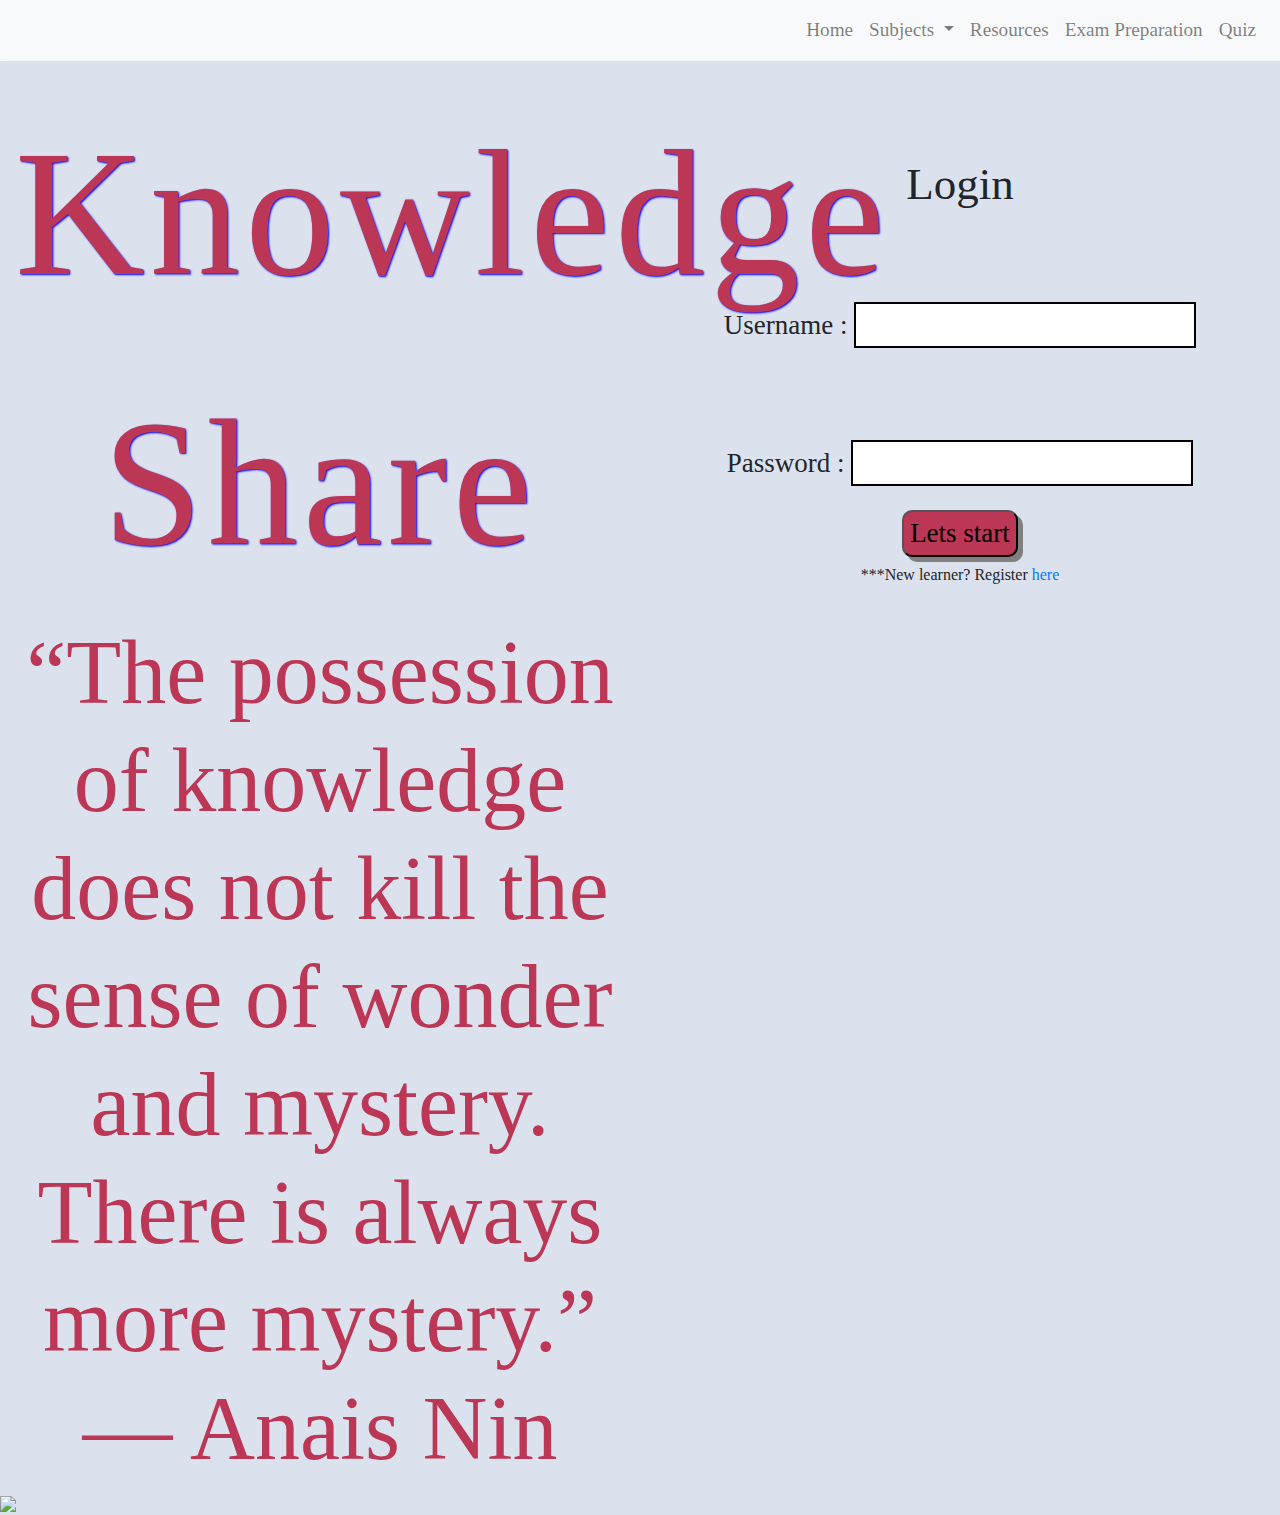
==== commit 5d2b4099: "Update index.html" ====
--- a/index.html
+++ b/index.html
@@ -21,7 +21,8 @@
  <button class="navbar-toggler" type="button" data-toggle="collapse" data-target="#collapsibleNavbar">
     <span class="navbar-toggler-icon" style=" border-color: white"></span>
   </button>
-
+  <a class="navbar-brand" href="#">
+                    <i class="fa fa-book" aria-hidden="true"><span class="ks"></span></i></a>
   <!-- Navbar links -->
   <div class="collapse navbar-collapse justify-content-end" id="collapsibleNavbar" >
     <ul class="navbar-nav lists">
@@ -62,7 +63,7 @@
         <div class="col-sm-6 login">
             Login
            
-            <form name="login1" action="subject.html">
+            <form name="login1" action="./subject.html">
                 <br>
                 <label>Username : <input type="text" class="bo"></label>
                 <br><br>
--- a/mystyle.css
+++ b/mystyle.css
@@ -37,19 +37,31 @@
   
     
 }
+
 .header
 {
     min-height: 100vh;
    width:100%;
-  /*background-color: #f2e9d2;*/
-  /* background-image: url(border.jpg);*/
+  background-color: #dce2ed;
+ /* background-image: url(b0.jpg);*/
   /* border-bottom-left-radius: 25%;
    border-bottom-right-radius: 25%;*/
+  background-repeat: no-repeat;
+  background-position: center;
+  
   position: relative;
-  
-  
-}
-
+  box-shadow: 5px 5px 5px black;
+  
+  
+}
+.ks
+{
+    font-family: cursive;
+      font-size:3vh;
+           letter-spacing: 5px;
+      
+      
+}
 .know
 {
      font-family: 'Knowledge2';
@@ -108,15 +120,94 @@
 }
 .bo
 {
-    border-width:1px;
-    border-color:black;
+    border: 2px solid black;
 }
 .bo:hover
 {
     border-color:  grey;
     border-width:2px;
+    transform:scale(1.1);
 }
 .che:hover
 {
     background-color:#873249;
 }
+.bdy
+{
+  background-color: #f9f4f8;
+   background: rgb(208,228,247); /* Old browsers */
+/*background: -moz-radial-gradient(center, ellipse cover, rgba(208,228,247,1) 3%, rgba(115,177,231,1) 83%);*/ /* FF3.6-15 */
+background: -webkit-radial-gradient(center, ellipse cover, rgba(208,228,247,1) 3%,rgba(115,177,231,1) 83%); /* Chrome10-25,Safari5.1-6 */
+background: radial-gradient(ellipse at center, rgba(208,228,247,1) 3%,rgba(115,177,231,1) 83%); /* W3C, IE10+, FF16+, Chrome26+, Opera12+, Safari7+ */
+filter: progid:DXImageTransform.Microsoft.gradient( startColorstr='#d0e4f7', endColorstr='#73b1e7',GradientType=1 ); /* IE6-9 fallback on horizontal gradient */
+}
+
+.sub
+{
+     border-radius: 25px;
+     min-height: 34vh;
+      max-height: 50vh;
+  min-width : 35vh;
+   border: 5px solid black;
+   margin-right: 2vh;
+    margin-bottom: 2vh;
+}
+.sub h1
+{
+    background-color: #d69ec6;
+    border-top-left-radius: 25px;
+    border-top-right-radius: 25px;
+    padding-bottom: 5px;
+    box-shadow: 0px 0px 7px 5px black;
+    
+}
+.sub 
+{
+   background-color: #d69ec6;
+}
+.sub:hover
+{
+   transform: scale(1.1);
+   background-color: grey;
+}
+@media screen and (max-width: 720px) {
+    .cardss
+    {
+          margin:0vh 11vh;
+          display:flex;
+         flex-direction: column;
+         width:auto;
+    
+          
+    }
+    .one
+    {
+        padding-top: 10vh;
+    }
+    .sub
+    {margin:auto; margin-bottom: 2vh;}
+}
+@media screen and (min-width: 720px) {
+    .cardss
+{
+    display:flex;
+    flex-direction: row;
+     padding-top: 10vh;
+}
+
+}
+.sub-head
+{
+    margin-top: 5vh;
+    font-family:'Diavlo Medium';
+}
+.des
+{
+    border-radius : 25px;
+    background-color: #a1b2ce;
+    border-width:5px;
+}
+.des:hover
+{
+    transform:scale(1.1);
+}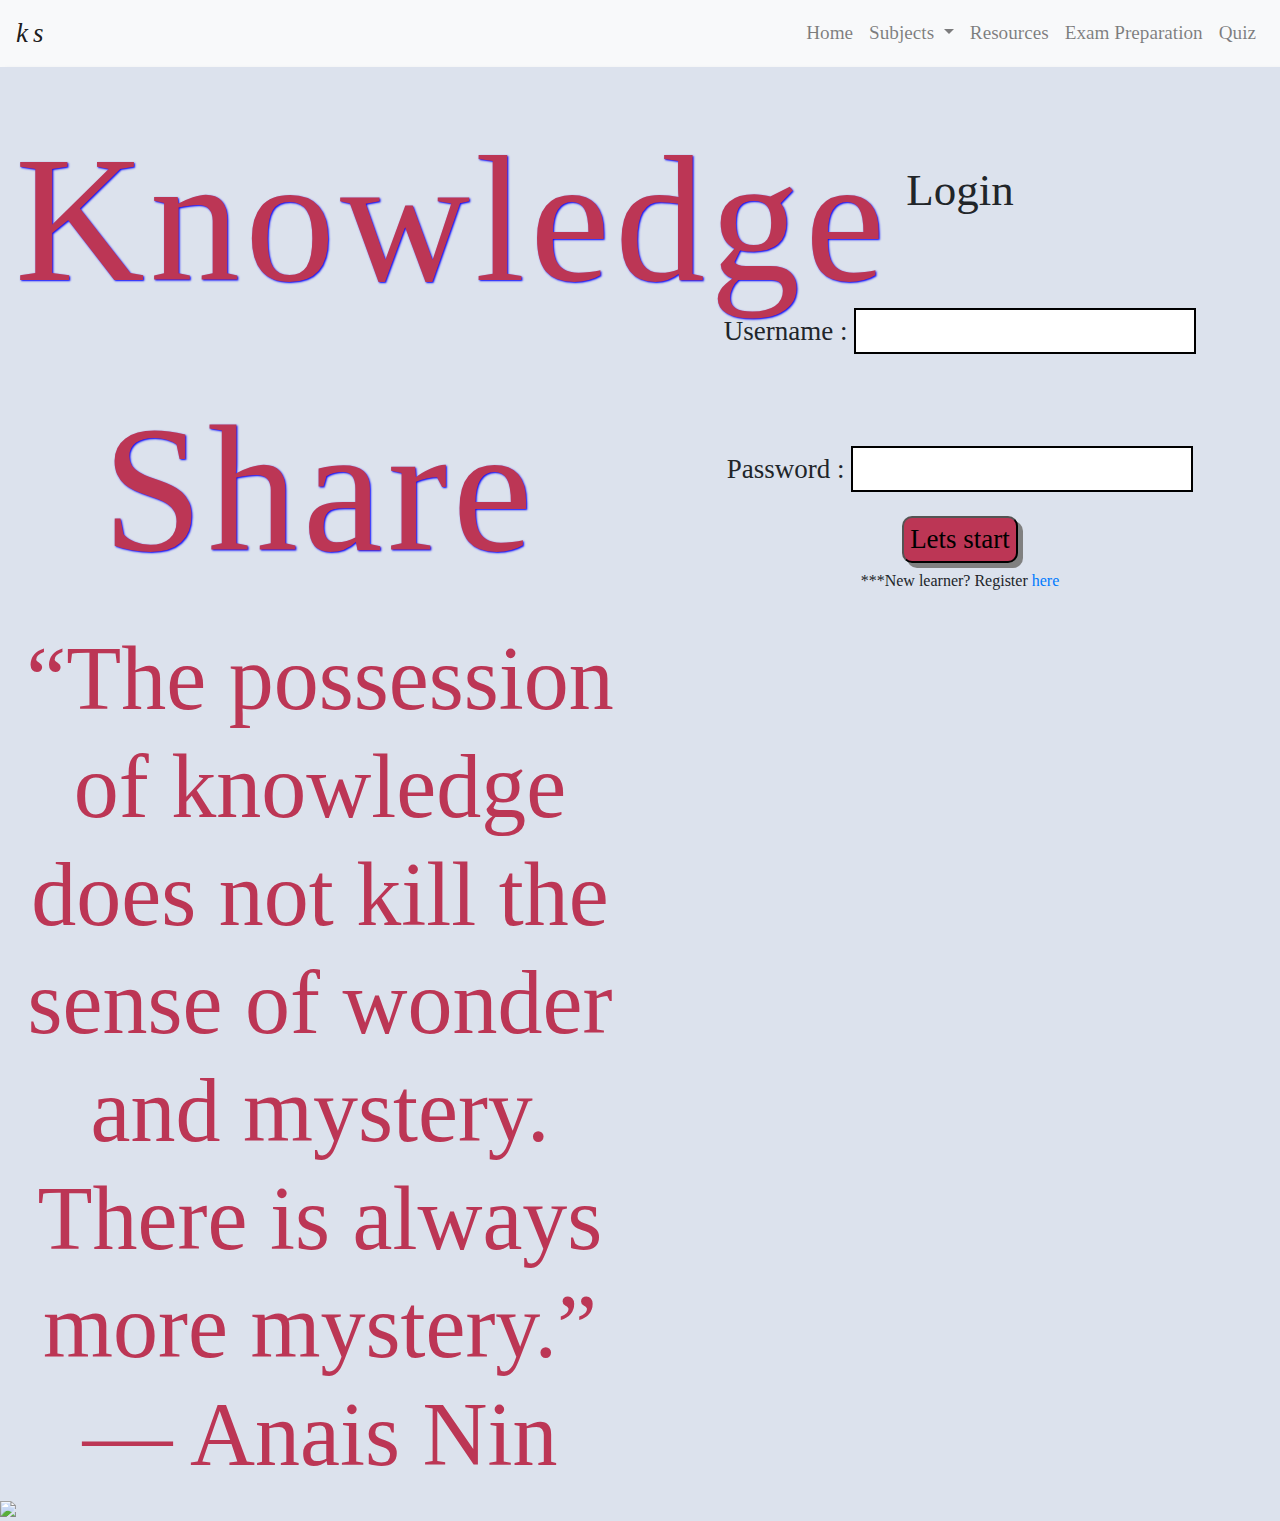
==== commit 29163924: "Update index.html" ====
--- a/index.html
+++ b/index.html
@@ -11,6 +11,8 @@
   <script src="https://ajax.googleapis.com/ajax/libs/jquery/3.3.1/jquery.min.js"></script>
   <script src="https://cdnjs.cloudflare.com/ajax/libs/popper.js/1.14.7/umd/popper.min.js"></script>
   <script src="https://maxcdn.bootstrapcdn.com/bootstrap/4.3.1/js/bootstrap.min.js"></script>
+<link rel="stylesheet" href="https://use.fontawesome.com/releases/v5.7.2/css/all.css" integrity="sha384-fnmOCqbTlWIlj8LyTjo7mOUStjsKC4pOpQbqyi7RrhN7udi9RwhKkMHpvLbHG9Sr" crossorigin="anonymous">
+
   <!--Internal CSS-->
   <link rel="stylesheet" href="mystyle.css">
 </head>
@@ -22,7 +24,7 @@
     <span class="navbar-toggler-icon" style=" border-color: white"></span>
   </button>
   <a class="navbar-brand" href="#">
-                    <i class="fa fa-book" aria-hidden="true"><span class="ks"></span></i></a>
+     <i class="fa fa-book" aria-hidden="true"><span class="ks">ks</span></i></a>
   <!-- Navbar links -->
   <div class="collapse navbar-collapse justify-content-end" id="collapsibleNavbar" >
     <ul class="navbar-nav lists">
@@ -71,7 +73,7 @@
                 <br>
                 <label align="center"> <input type="submit" value="Lets start"  class="che"></label>
                 <br>
-                <h6>***New learner? Register <a href="#"> here </a></h6>
+                <h6>***New learner? Register <a href="./register.html"> here </a></h6>
             </form>
         </div>
                 <center>
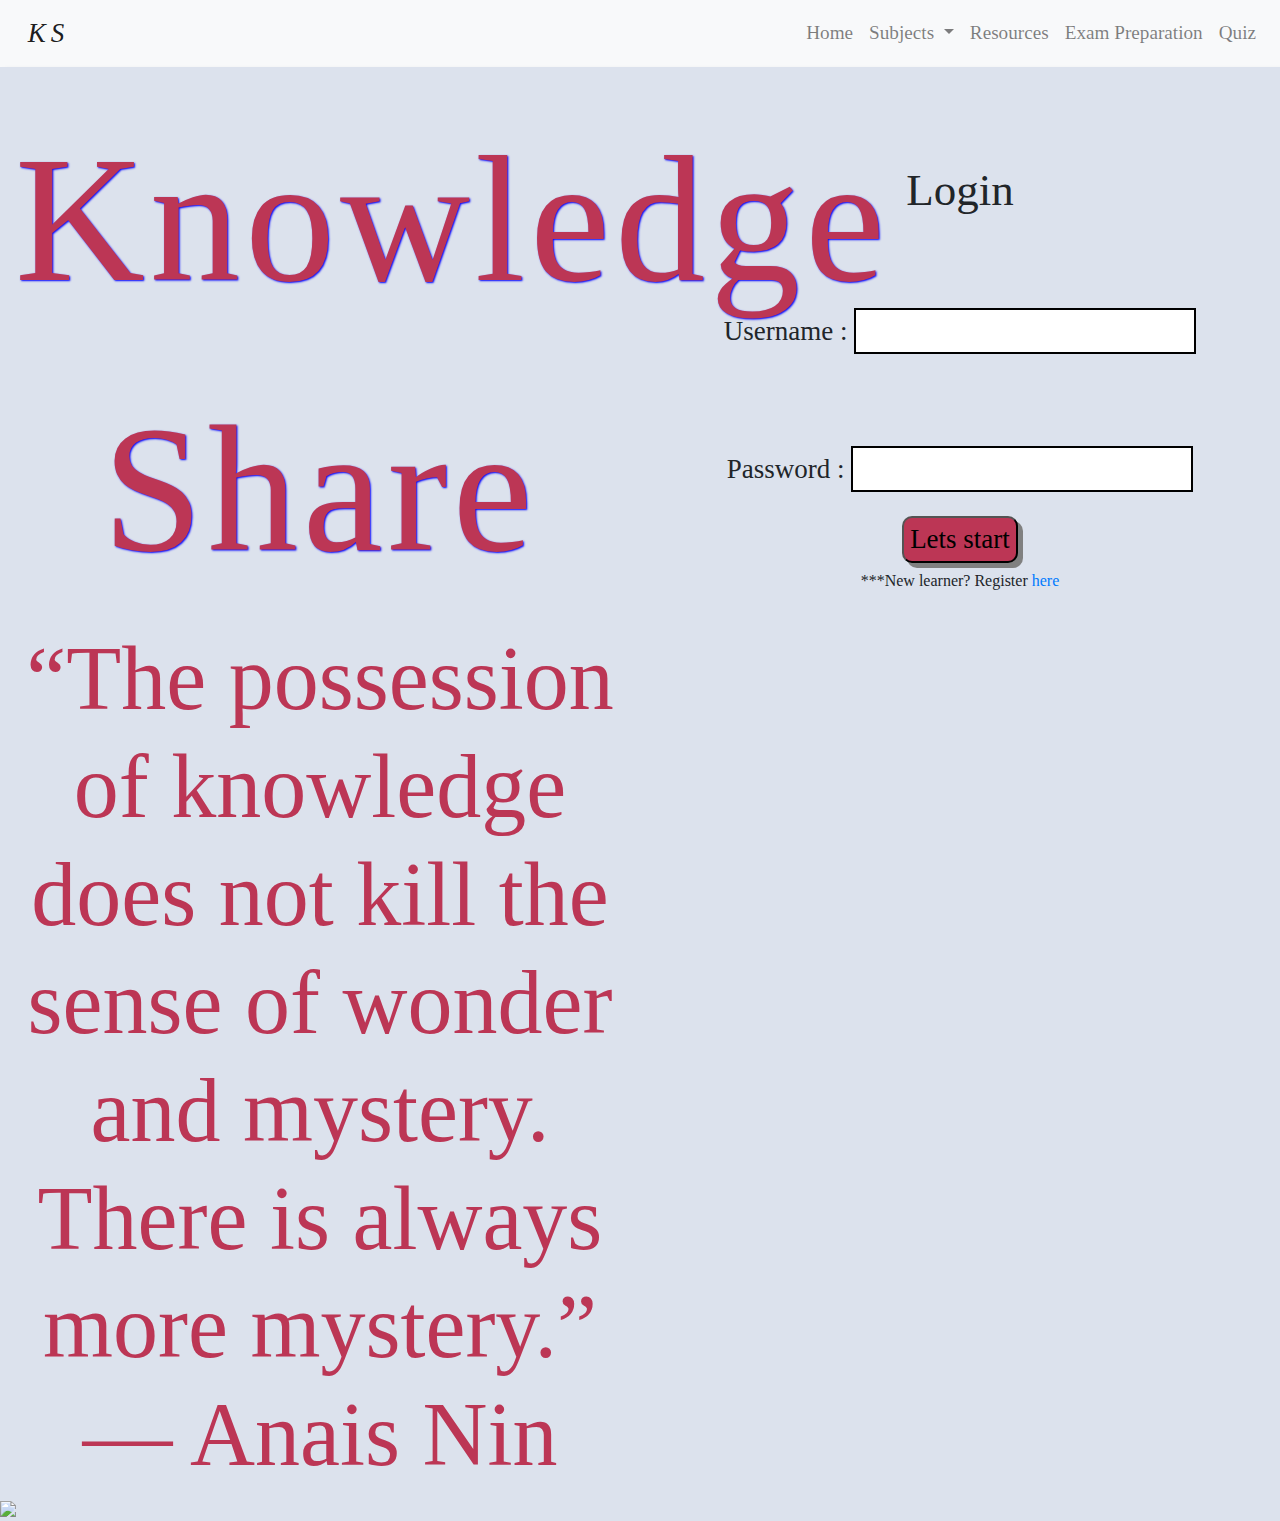
==== commit 91fa0f4f: "Update index.html" ====
--- a/index.html
+++ b/index.html
@@ -19,12 +19,12 @@
 <body>
      
     
-<nav class="navbar navbar-expand-sm bg-light navbar-light justify-content-end ">
+<nav class="navbar navbar-expand-sm bg-light navbar-light ">
  <button class="navbar-toggler" type="button" data-toggle="collapse" data-target="#collapsibleNavbar">
     <span class="navbar-toggler-icon" style=" border-color: white"></span>
   </button>
   <a class="navbar-brand" href="#">
-     <i class="fa fa-book" aria-hidden="true"><span class="ks">ks</span></i></a>
+     <i class="fa fa-book" aria-hidden="true"><span class="ks">&nbspKS</span></i></a>
   <!-- Navbar links -->
   <div class="collapse navbar-collapse justify-content-end" id="collapsibleNavbar" >
     <ul class="navbar-nav lists">
